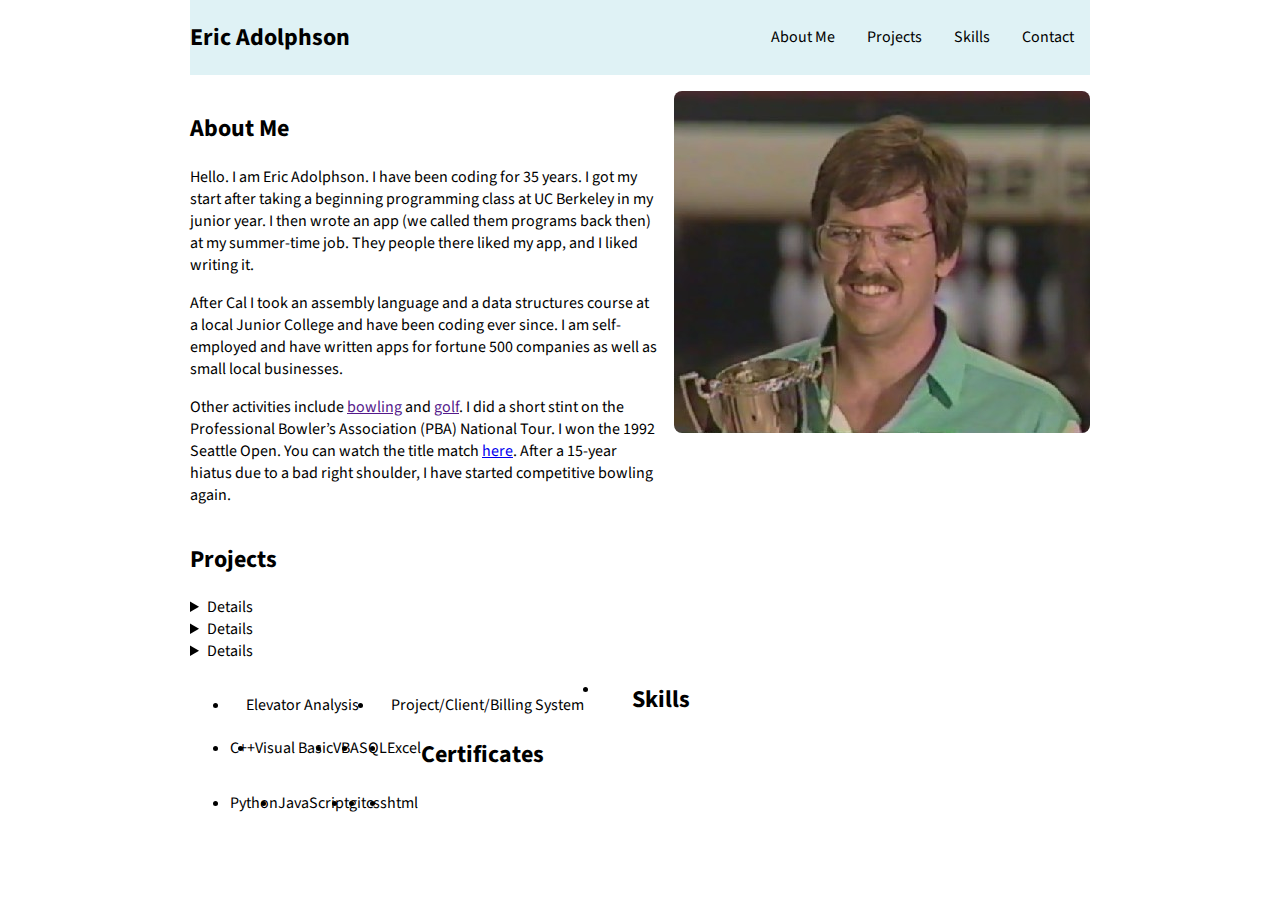
==== index.html @ 8c5e690d "Move projet items into <details> tags" ====
<!DOCTYPE html>
<html lang="en">
<head>
    <meta charset="UTF-8">
    <meta http-equiv="X-UA-Compatible" content="IE=edge">
    <meta name="viewport" content="width=device-width, initial-scale=1.0">
    <title>Bowlers Experience Too</title>

    <link rel="preconnect" href="https://fonts.googleapis.com">
    <link rel="preconnect" href="https://fonts.gstatic.com" crossorigin>
    <link href="https://fonts.googleapis.com/css2?family=Source+Sans+Pro:wght@400;600;700&display=swap" rel="stylesheet">

    <link rel="stylesheet" href="style.css">
    <script src="script.js"></script>    
</head>
<body>
    <nav>
        <h2>Eric Adolphson</h2>
        <ul class="ul_nav">
            <li class="li_nav"><a href="#aboutMe">About Me</a></li>
            <li class="li_nav"><a href="#projects">Projects</a></li>
            <li class="li_nav"><a href="#skills">Skills</a></li>
            <li class="li_nav"><a href="#contact">Contact</a></li>
        </ul>
    </nav>  
    <main>
        <section id="about_me">
            <div class="about_me_container">
                <div class="about_me_text_container">
                    <h2>About Me</h2>
                    <p>Hello. I am Eric Adolphson. I have been coding for 35 years. I got my start after taking a beginning programming class at UC Berkeley in my junior year. I then wrote an app (we called them programs back then) at my summer-time job. They people there liked my app, and I liked writing it.</p>
                    <p>After Cal I took an assembly language and a data structures course at a local Junior College and have been coding ever since. I am self-employed and have written apps for fortune 500 companies as well as small local businesses.</p>
                    <p>Other activities include <a href="">bowling</a> and <a href="">golf</a>. I did a short stint on the Professional Bowler’s Association (PBA) National Tour. I won the 1992 Seattle Open. You can watch the title match <a href="https://www.youtube.com/watch?v=JITAlD9L0e8">here</a>. After a 15-year hiatus due to a bad right shoulder, I have started competitive bowling again.</p>
                </div>
                <div class="about_me_img_container">
                    <img src="./images/BowlingSeattle92.jpg" alt="Photo of Eric Adolphson" class="my_photo">
                </div>               
            </div>            
        </section>    
        <section id="projects">
            <h2>Projects</h2>
            <details class="project">                
                <h3>Elevator Analysis</h3>
                <img src="./images/Elev5.jpg" alt="Screen shot of Elevator Analysis. Building data and zones on the left. Current zone values in the middle. Current zone calculations on the right">
                <p>Elevator analysis for buildings. Calculate how many elevators, how the elevators are grouped, where the elevators stop, and elevtor speed and size. Runs in Windows, written in Visual Basic.</p>
            </details>
            <details>
                <h3>Project/Client/Billing System</h3>
                <img src="./images/PCDB.jpg" alt="Screen shot of list of clients, with one client highlighted. Also shows Address, Jobs, Projects, Contacts and notes for highlighted client">
                <p>Tracks all Clients, Contacts, Jobs (billable services), and Projects. Also does all billing for all jobs, and tracks payment of invoices. Runs is Windows, written in Visual Basic, uses Access Database and SQL.</p>
            </details>            
            <details>
                <h3>Touch Screen Kiosk</h3>
                <img src="./images/BET.jpg" alt="Screent shot of list of bowling ball companies with videos to be played. Opaque image of Pro Shop's loco can be seen in the background">
                <p>Plays bowling ball videos, showing ball motions and target lane condistions. Runs on Rasberry PI. Written in HTML, CSS, JavaScript, Visual Basic</p>
            </details>
            <div class="projects_container">                
                
                <ul id="projects_list">
                    <li><a href="">Elevator Analysis</a></li>
                    <li><a href="">Project/Client/Billing System</a></li>
                    <li><a href=""></a></li>
                </ul>
            </div>
        </section>
        <section id="skills_certs">
            <div class="skills_certs_container">
                <div class="skills_container">
                    <h2>Skills</h2>
                    <ul>
                        <li>C++</li>  
                        <li>Visual Basic</li>
                        <li>VBA</li>
                        <li>SQL</li>
                        <li>Excel</li>
                    </ul>
                </div>
                <div class="certs_container">
                    <h2>Certificates</h2>
                    <ul>
                        <li>Python</li>
                        <li>JavaScript</li>
                        <li>git</li>
                        <li>css</li>
                        <li>html</li>
                    </ul>
                </div>
            </div>
        </section>
    </main>
</body>
</html>
---- style.css ----
html {
    font-family: 'Source Sans Pro', sans-serif;
}

body {
    max-width: 900px;
    margin: 0 auto;             /* centers page if wider then 900 pixels */       
    display: flex;
    flex-direction: column;
}

nav {
    background-color: rgb(223, 242, 245);
    display: flex;
    /* margin-right: 0.5rem; */
}

.ul_nav {
    display: flex;
    list-style-type: none;        
    align-items: center;
    margin: 0;
    margin-left: auto;    
}

li {
    float: left;
}

li a {
    display: block;
    color: black;
    text-align: center;
    padding: 16px;
    text-decoration: none;
}

/* highlight nav item when mouse over item */
li a:hover {
    background-color: navy;
    color: rgb(223, 242, 245);
}

.about_me_container {
    margin-top: 1rem;    
    display: flex;
}

.about_me_text_container {
    margin-right: 1rem;
}

.my_photo {
    border-radius: 0.5rem;
}
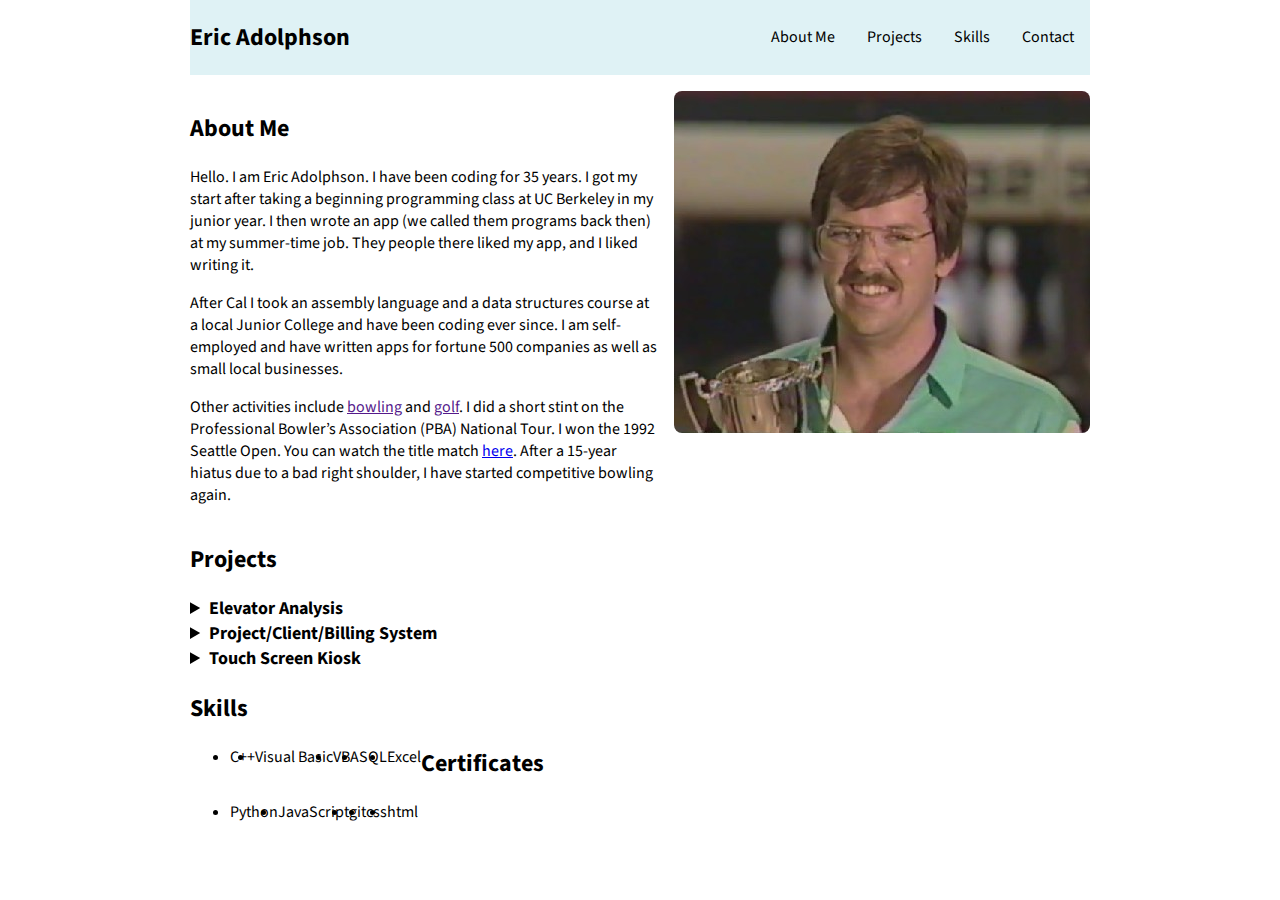
==== commit 748d5c1e: "Got <details> tag working as desired" ====
--- a/index.html
+++ b/index.html
@@ -39,29 +39,21 @@
         </section>    
         <section id="projects">
             <h2>Projects</h2>
-            <details class="project">                
-                <h3>Elevator Analysis</h3>
-                <img src="./images/Elev5.jpg" alt="Screen shot of Elevator Analysis. Building data and zones on the left. Current zone values in the middle. Current zone calculations on the right">
+            <details>
+                <summary class="project_summary">Elevator Analysis</summary>                                
+                <img src="./images/Elev5.jpg" class="project_img" alt="Screen shot of Elevator Analysis. Building data and zones on the left. Current zone values in the middle. Current zone calculations on the right">
                 <p>Elevator analysis for buildings. Calculate how many elevators, how the elevators are grouped, where the elevators stop, and elevtor speed and size. Runs in Windows, written in Visual Basic.</p>
             </details>
             <details>
-                <h3>Project/Client/Billing System</h3>
-                <img src="./images/PCDB.jpg" alt="Screen shot of list of clients, with one client highlighted. Also shows Address, Jobs, Projects, Contacts and notes for highlighted client">
-                <p>Tracks all Clients, Contacts, Jobs (billable services), and Projects. Also does all billing for all jobs, and tracks payment of invoices. Runs is Windows, written in Visual Basic, uses Access Database and SQL.</p>
+                <summary class="project_summary">Project/Client/Billing System</summary>                
+                <img src="./images/PCDB.jpg" class="project_img" alt="Screen shot of list of clients, with one client highlighted. Also shows Address, Jobs, Projects, Contacts and notes for highlighted client">
+                <p>Tracks all Clients, Contacts, Jobs (billable services), and Projects. Also does all billing for all jobs, and tracks payment of invoices. Runs in Windows, written in Visual Basic, uses Access Database and SQL.</p>
             </details>            
             <details>
-                <h3>Touch Screen Kiosk</h3>
-                <img src="./images/BET.jpg" alt="Screent shot of list of bowling ball companies with videos to be played. Opaque image of Pro Shop's loco can be seen in the background">
+                <summary class="project_summary">Touch Screen Kiosk</summary>                
+                <img src="./images/BET.jpg" class="project_img" alt="Screent shot of list of bowling ball companies with videos to be played. Opaque image of Pro Shop's loco can be seen in the background">
                 <p>Plays bowling ball videos, showing ball motions and target lane condistions. Runs on Rasberry PI. Written in HTML, CSS, JavaScript, Visual Basic</p>
             </details>
-            <div class="projects_container">                
-                
-                <ul id="projects_list">
-                    <li><a href="">Elevator Analysis</a></li>
-                    <li><a href="">Project/Client/Billing System</a></li>
-                    <li><a href=""></a></li>
-                </ul>
-            </div>
         </section>
         <section id="skills_certs">
             <div class="skills_certs_container">
--- a/style.css
+++ b/style.css
@@ -4,15 +4,12 @@
 
 body {
     max-width: 900px;
-    margin: 0 auto;             /* centers page if wider then 900 pixels */       
-    display: flex;
-    flex-direction: column;
+    margin: 0 auto;             /* centers page if wider then 900 pixels */               
 }
 
 nav {
     background-color: rgb(223, 242, 245);
-    display: flex;
-    /* margin-right: 0.5rem; */
+    display: flex;    
 }
 
 .ul_nav {
@@ -53,3 +50,22 @@
 .my_photo {
     border-radius: 0.5rem;
 }
+
+.project_summary {
+    font-size: large;
+    font-weight: bold;
+}
+
+.project_img {
+    width: 100%;
+    height: auto;
+}
+
+/* #projects {
+    display: block;
+}
+
+summary {
+    margin: -0.5rem -0.5rem, 0;
+    padding: 0.5rem;
+} */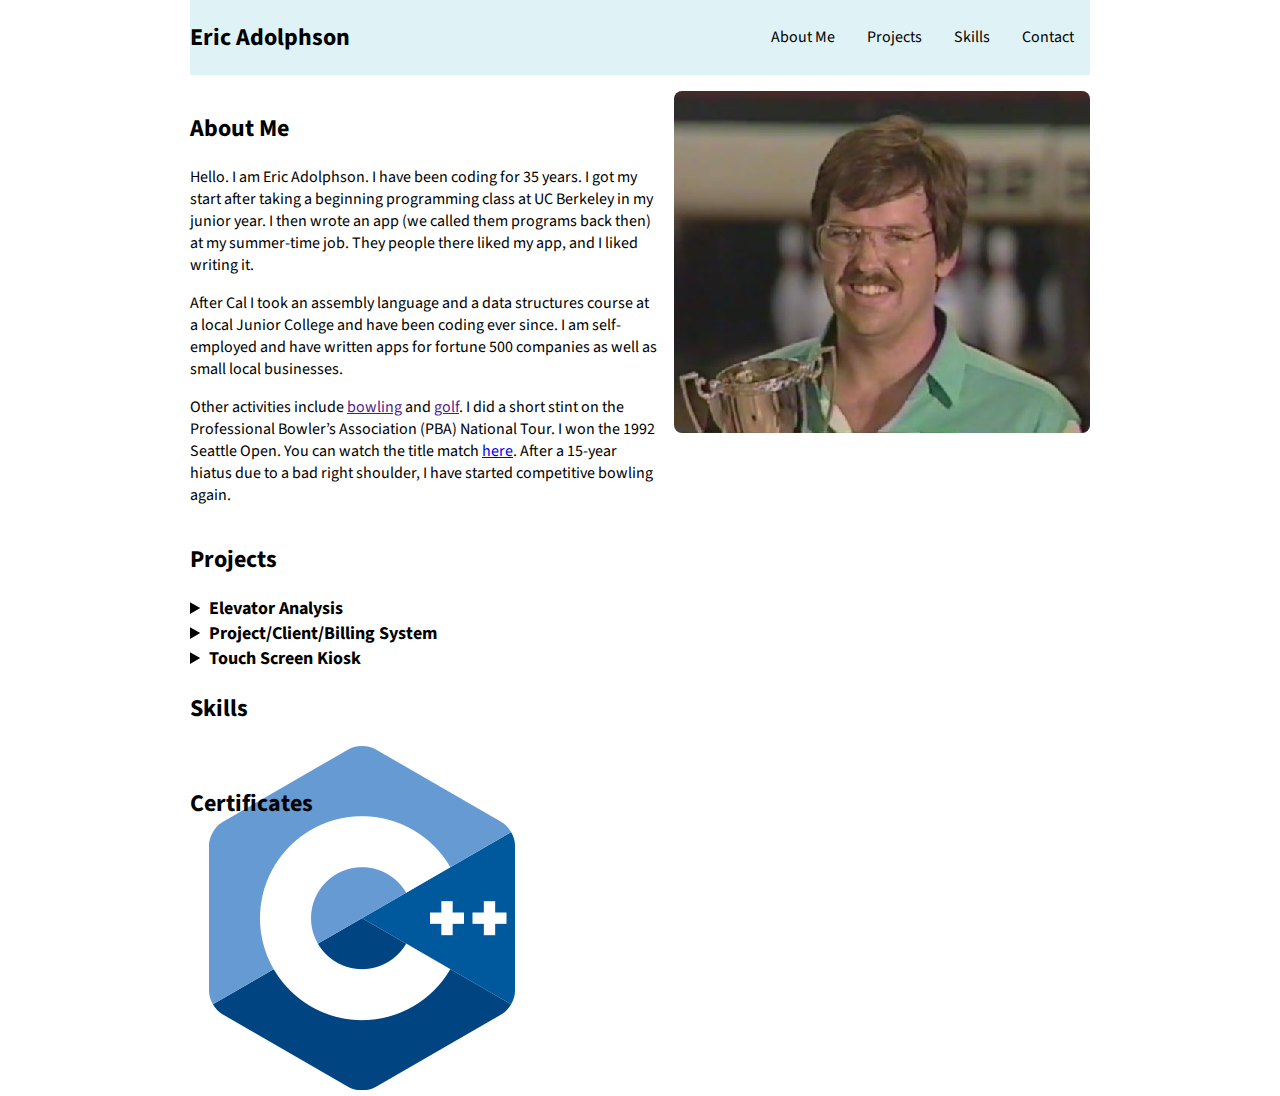
==== commit 7d5b1de6: "Added images" ====
--- a/index.html
+++ b/index.html
@@ -59,23 +59,26 @@
             <div class="skills_certs_container">
                 <div class="skills_container">
                     <h2>Skills</h2>
-                    <ul>
+                    <div class="skillbox cplusplus">
+                        <img src="./images/c++.png" alt="c++">
+                    </div>
+                    <!-- <ul>
                         <li>C++</li>  
                         <li>Visual Basic</li>
                         <li>VBA</li>
                         <li>SQL</li>
                         <li>Excel</li>
-                    </ul>
+                    </ul> -->
                 </div>
                 <div class="certs_container">
                     <h2>Certificates</h2>
-                    <ul>
+                    <!-- <ul>
                         <li>Python</li>
                         <li>JavaScript</li>
                         <li>git</li>
                         <li>css</li>
                         <li>html</li>
-                    </ul>
+                    </ul> -->
                 </div>
             </div>
         </section>
--- a/style.css
+++ b/style.css
@@ -61,11 +61,7 @@
     height: auto;
 }
 
-/* #projects {
-    display: block;
-}
-
-summary {
-    margin: -0.5rem -0.5rem, 0;
-    padding: 0.5rem;
-} */+.skillbox {
+    width: 20px;
+    height: 20px;
+}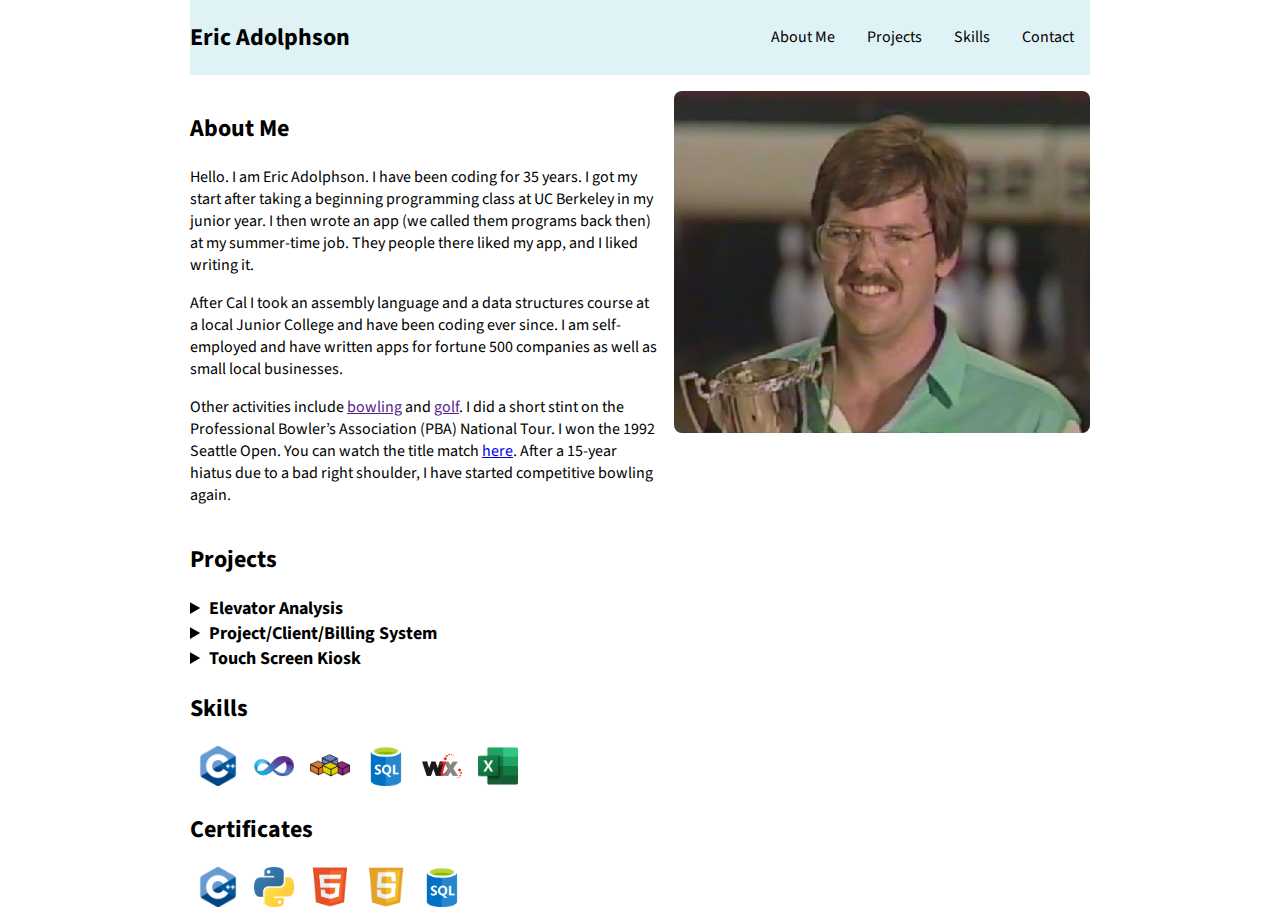
==== commit 38cb21e7: "skills and certs working" ====
--- a/index.html
+++ b/index.html
@@ -56,29 +56,47 @@
             </details>
         </section>
         <section id="skills_certs">
-            <div class="skills_certs_container">
-                <div class="skills_container">
-                    <h2>Skills</h2>
-                    <div class="skillbox cplusplus">
-                        <img src="./images/c++.png" alt="c++">
+            <div class="skills">                
+                <h2>Skills</h2>                    
+                    <div class="skills_certs_container">
+                        <div class="skillbox cplusplus">
+                            <img src="./images/c++.png" alt="c++">
+                        </div>
+                        <div class="skillbox vb">
+                            <img src="./images/visual_basic.png" alt="Visual Basic">
+                        </div>
+                        <div class="skillbox vba">
+                            <img src="./images/vba.png" alt="Visual Basic for Applications">
+                        </div>
+                        <div class="skillbox sql">
+                            <img src="./images/sql.png" alt="SQL">
+                        </div>
+                        <div class="skillbox wix">
+                            <img src="./images/wix.png" alt="WiX Toolset">
+                        </div>
+                        <div class="skillbox excel">
+                            <img src="./images/excel.png" alt="Excel">
+                        </div>
                     </div>
-                    <!-- <ul>
-                        <li>C++</li>  
-                        <li>Visual Basic</li>
-                        <li>VBA</li>
-                        <li>SQL</li>
-                        <li>Excel</li>
-                    </ul> -->
                 </div>
-                <div class="certs_container">
-                    <h2>Certificates</h2>
-                    <!-- <ul>
-                        <li>Python</li>
-                        <li>JavaScript</li>
-                        <li>git</li>
-                        <li>css</li>
-                        <li>html</li>
-                    </ul> -->
+                <h2>Certificates</h2>                    
+                    <div class="skills_certs_container">
+                        <div class="skillbox cplusplus">
+                            <img src="./images/c++.png" alt="c++">
+                        </div>
+                        <div class="skillbox python">
+                            <img src="./images/python.png" alt="Python 3">
+                        </div>
+                        <div class="skillbox html">
+                            <img src="./images/html.png" alt="HTML 5">
+                        </div>
+                        <div class="skillbox java_script">
+                            <img src="./images/js.png" alt="JavaScript">
+                        </div>
+                        <div class="skillbox sql">
+                            <img src="./images/sql.png" alt="SQL">
+                        </div>
+                    </div>
                 </div>
             </div>
         </section>
--- a/style.css
+++ b/style.css
@@ -61,7 +61,15 @@
     height: auto;
 }
 
-.skillbox {
-    width: 20px;
-    height: 20px;
+.skills_certs_container {
+    display: flex;
+    flex-wrap: wrap;
+    flex-direction: row;
+}
+
+.skills_certs_container img {
+    padding: 0 0.5rem;
+    width: 40px;
+    height: 40px;
+    object-fit: contain;
 }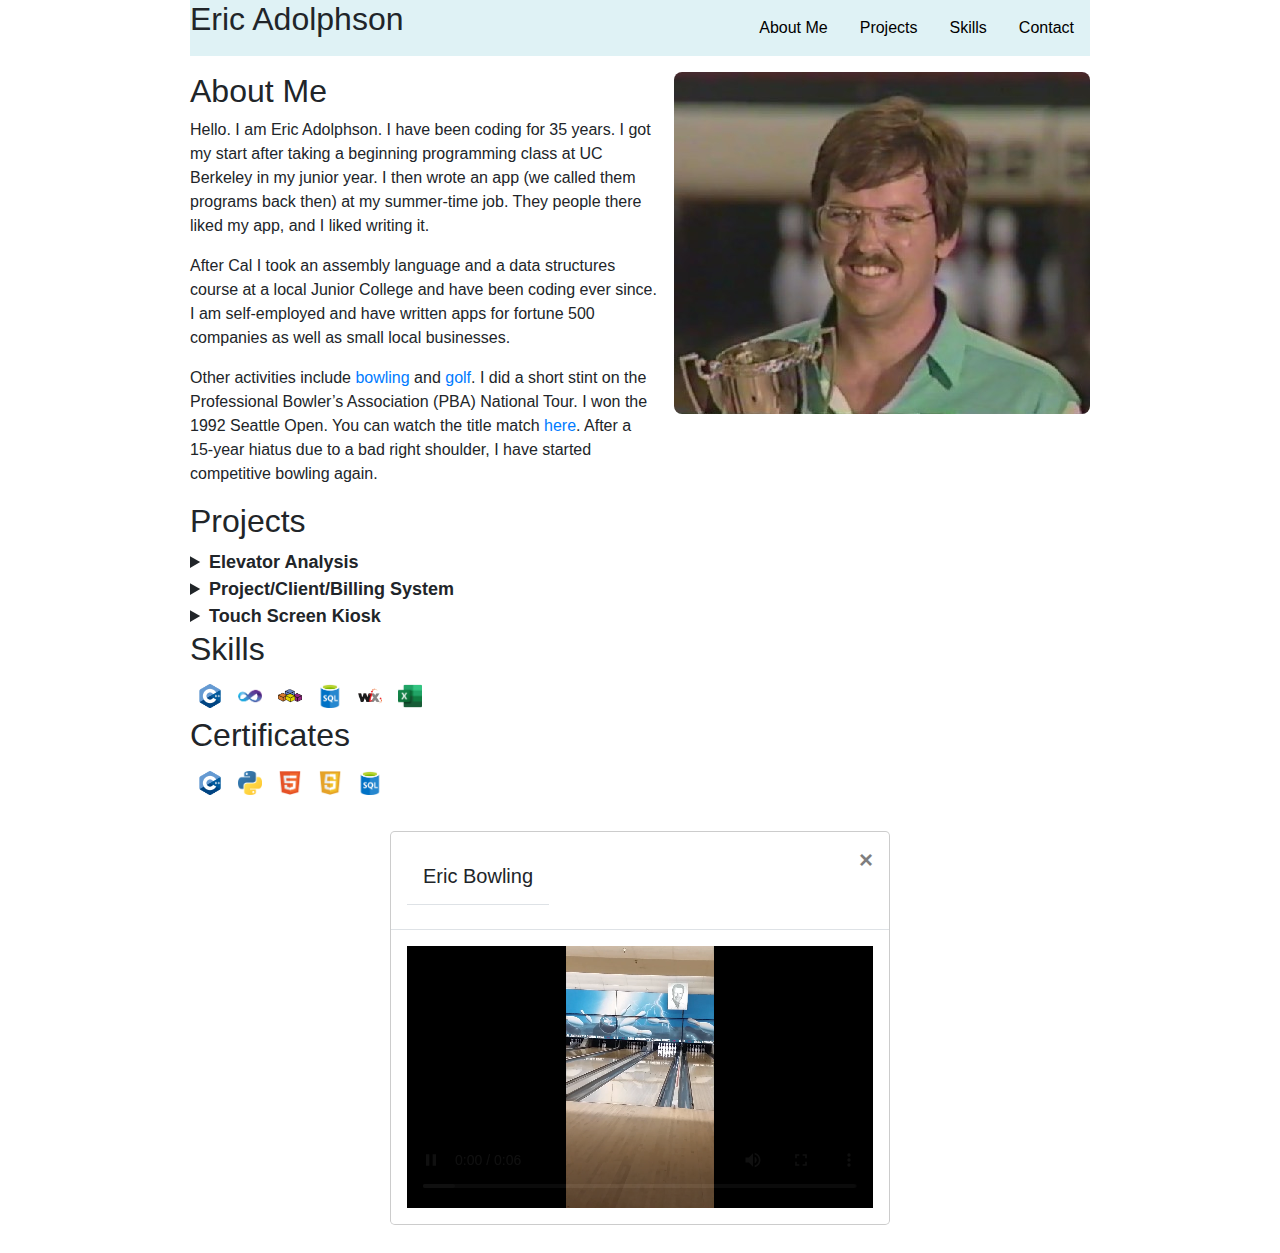
==== commit df7b64fa: "Inital popup videos added" ====
--- a/index.html
+++ b/index.html
@@ -6,10 +6,17 @@
     <meta name="viewport" content="width=device-width, initial-scale=1.0">
     <title>Bowlers Experience Too</title>
 
+    <!-- for fonts -->
     <link rel="preconnect" href="https://fonts.googleapis.com">
     <link rel="preconnect" href="https://fonts.gstatic.com" crossorigin>
     <link href="https://fonts.googleapis.com/css2?family=Source+Sans+Pro:wght@400;600;700&display=swap" rel="stylesheet">
 
+    <!-- for popup videos -->
+    <link rel="stylesheet" href="./bootstrap/bootstrap-4.5.0.min.css">
+    <script src="./jquery/jquery-3.5.1.min.js"></script>
+    <script src="./bootstrap/bootstrap-4.5.0.min.js"></script>
+
+    <!-- internal links -->
     <link rel="stylesheet" href="style.css">
     <script src="script.js"></script>    
 </head>
@@ -30,7 +37,7 @@
                     <h2>About Me</h2>
                     <p>Hello. I am Eric Adolphson. I have been coding for 35 years. I got my start after taking a beginning programming class at UC Berkeley in my junior year. I then wrote an app (we called them programs back then) at my summer-time job. They people there liked my app, and I liked writing it.</p>
                     <p>After Cal I took an assembly language and a data structures course at a local Junior College and have been coding ever since. I am self-employed and have written apps for fortune 500 companies as well as small local businesses.</p>
-                    <p>Other activities include <a href="">bowling</a> and <a href="">golf</a>. I did a short stint on the Professional Bowler’s Association (PBA) National Tour. I won the 1992 Seattle Open. You can watch the title match <a href="https://www.youtube.com/watch?v=JITAlD9L0e8">here</a>. After a 15-year hiatus due to a bad right shoulder, I have started competitive bowling again.</p>
+                    <p>Other activities include <a href="#bowlingModal" data-toggle="modal">bowling</a> and <a href="#goldModal" data-toggle="modal">golf</a>. I did a short stint on the Professional Bowler’s Association (PBA) National Tour. I won the 1992 Seattle Open. You can watch the title match <a href="https://www.youtube.com/watch?v=JITAlD9L0e8">here</a>. After a 15-year hiatus due to a bad right shoulder, I have started competitive bowling again.</p>
                 </div>
                 <div class="about_me_img_container">
                     <img src="./images/BowlingSeattle92.jpg" alt="Photo of Eric Adolphson" class="my_photo">
@@ -100,6 +107,43 @@
                 </div>
             </div>
         </section>
+
+        <div class="popup_video">
+            <!-- bowling video  -->
+            <div id="bowlingModal" class="modal fade"></div>
+                <div class="modal-dialog">
+                    <div class="modal-content">
+                        <div class="modal-header">
+                            <h5 class="modal-header">Eric Bowling</h5>
+                            <button type="button" class="close" data-dismiss="modal">&times;</button>
+                        </div>
+                        <div class="modal-body">
+                            <div class="embed-responsive embed-responsive-16by9">
+                                <iframe id="bowlingVideo" class="embed-responsive-item" src="./videos/Jagged_Edge.mp4" allowfullscreen></iframe>
+                            </div>    
+                        </div>
+                    </div>
+                </div>
+            </div>
+
+            <!-- golf video  -->
+            <div id="golfModal" class="modal fade">
+                <div class="modal-dialog">
+                    <div class="modal-content">
+                        <div class="modal-header">
+                            <h5 class="modal-header">Eric Golfing</h5>
+                            <button type="button" class="close" data-dismiss="modal">&times;</button>
+                        </div>
+                        <div class="modal-body">
+                            <div class="embed-responsive embed-responsive-16by9">
+                                <iframe id="golfVideo" class="embed-responsive-item" src="./videos/Eric_16th.mp4" allowfullscreen></iframe>
+                            </div>
+                        </div>
+                    </div>
+                </div>
+            </div>
+        </div>
+
     </main>
 </body>
 </html>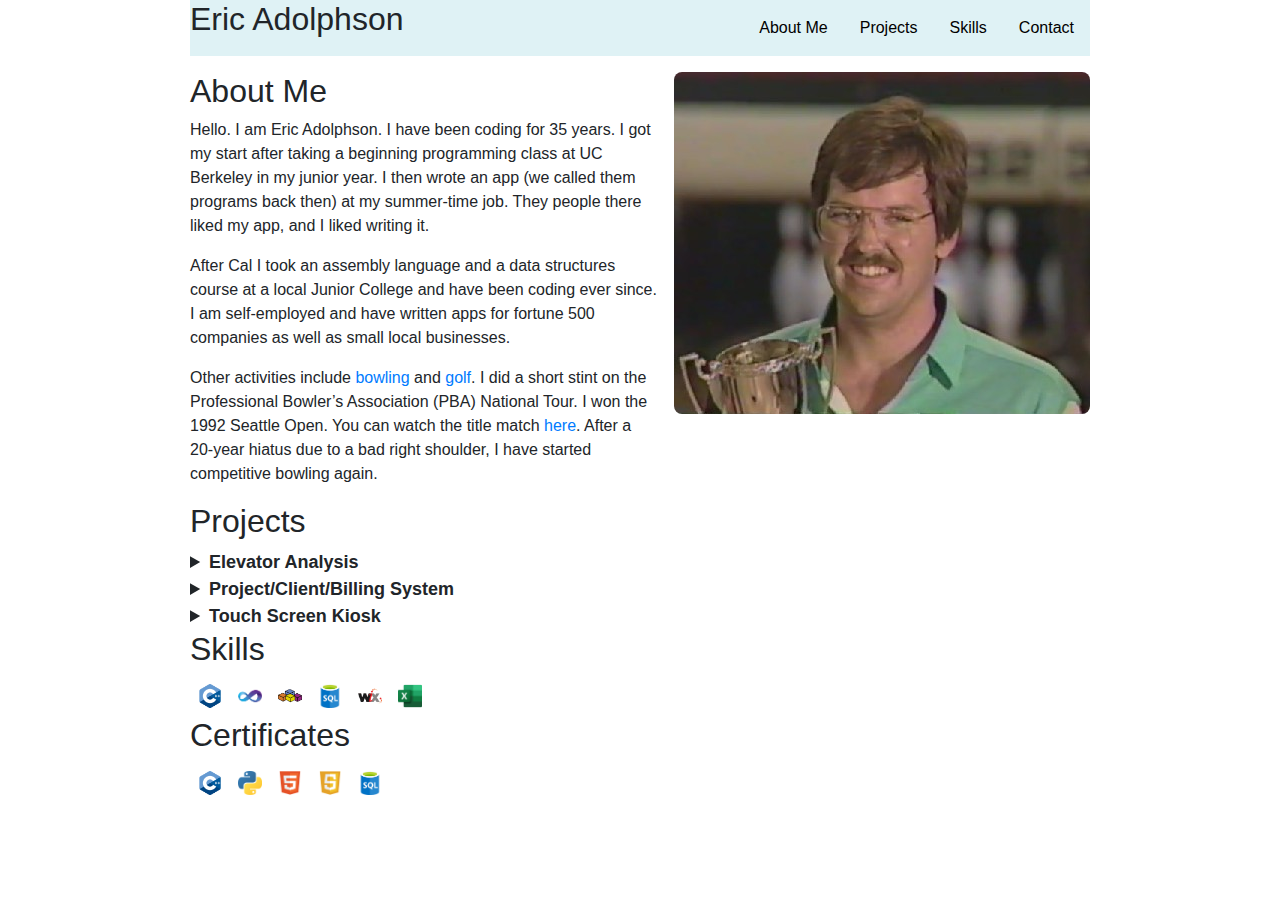
==== commit c5a3c313: "got popup modal video working" ====
--- a/index.html
+++ b/index.html
@@ -4,7 +4,7 @@
     <meta charset="UTF-8">
     <meta http-equiv="X-UA-Compatible" content="IE=edge">
     <meta name="viewport" content="width=device-width, initial-scale=1.0">
-    <title>Bowlers Experience Too</title>
+    <title>Eric Adolphson Portfolio</title>
 
     <!-- for fonts -->
     <link rel="preconnect" href="https://fonts.googleapis.com">
@@ -17,8 +17,9 @@
     <script src="./bootstrap/bootstrap-4.5.0.min.js"></script>
 
     <!-- internal links -->
-    <link rel="stylesheet" href="style.css">
+    <link rel="stylesheet" href="style.css">    
     <script src="script.js"></script>    
+   
 </head>
 <body>
     <nav>
@@ -37,7 +38,9 @@
                     <h2>About Me</h2>
                     <p>Hello. I am Eric Adolphson. I have been coding for 35 years. I got my start after taking a beginning programming class at UC Berkeley in my junior year. I then wrote an app (we called them programs back then) at my summer-time job. They people there liked my app, and I liked writing it.</p>
                     <p>After Cal I took an assembly language and a data structures course at a local Junior College and have been coding ever since. I am self-employed and have written apps for fortune 500 companies as well as small local businesses.</p>
-                    <p>Other activities include <a href="#bowlingModal" data-toggle="modal">bowling</a> and <a href="#goldModal" data-toggle="modal">golf</a>. I did a short stint on the Professional Bowler’s Association (PBA) National Tour. I won the 1992 Seattle Open. You can watch the title match <a href="https://www.youtube.com/watch?v=JITAlD9L0e8">here</a>. After a 15-year hiatus due to a bad right shoulder, I have started competitive bowling again.</p>
+                    <!-- href="#nameModal" points to the id of the parent modal div 
+                        data-toggle="modal" opens the modal window -->
+                    <p>Other activities include <a href="#bowlingModal" data-toggle="modal">bowling</a> and <a href="#golfModal" data-toggle="modal">golf</a>. I did a short stint on the Professional Bowler’s Association (PBA) National Tour. I won the 1992 Seattle Open. You can watch the title match <a href="https://www.youtube.com/watch?v=JITAlD9L0e8">here</a>. After a 20-year hiatus due to a bad right shoulder, I have started competitive bowling again.</p>
                 </div>
                 <div class="about_me_img_container">
                     <img src="./images/BowlingSeattle92.jpg" alt="Photo of Eric Adolphson" class="my_photo">
@@ -107,20 +110,44 @@
                 </div>
             </div>
         </section>
+    
+        <!-- popup modal video  -->
+        <div class="popup_video">
 
-        <div class="popup_video">
-            <!-- bowling video  -->
-            <div id="bowlingModal" class="modal fade"></div>
+            <!-- bowling video and comments for popup modal video  -->
+
+            <!-- id=nameModal must be the same as the href= in <a> tag. Also nameModal must match #nameModal in javaScript used to stop video when modal closes 
+                .modal class identifies the content of <div> as a modal and brings focus to it. 
+                .fade class adds a transition effect which fades the modal in and out. Remove this class if you do not want this effect. 
+                add attribute role="dialog" improves accessibility for people using screen readers. 
+                <div id="nameModal" class="modal fade" role="dialog"> -->
+            <div id="bowlingModal" class="modal fade">
+                <!-- .modal-dialog class is used to set the proper width and margin of the modal. -->
                 <div class="modal-dialog">
+                    <!-- .modal-content class styles the modal (border, background-color, etc.). Inside this <div>, add the modal's header, body, and footer. -->
                     <div class="modal-content">
+                        <!-- .modal-header class is used to define the style for the header of the modal. -->
                         <div class="modal-header">
-                            <h5 class="modal-header">Eric Bowling</h5>
+                            <!-- .modal-title class styles the header with a proper line-height. -->
+                            <h5 class="modal-title">Eric Bowling</h5>
+                            <!-- The <button> inside the header has a data-dismiss="modal" attribute which closes the modal if you click on it. 
+                                .close class styles the close button 
+                                &times; means a multiplication sign, so an x gets displayed on the button. 
+                                  the muiltiplaction sign x looks more like the close box x than the character x -->
                             <button type="button" class="close" data-dismiss="modal">&times;</button>
                         </div>
+                        <!-- .modal-body class is used to define the style for the body of the modal. Add any HTML markup here; paragraphs, images, videos, etc. -->
                         <div class="modal-body">
+                            <!-- .embed-responsive class and .embed-responsive-16by9 class are used to set the aspect ration of the video frame -->
                             <div class="embed-responsive embed-responsive-16by9">
+                                <!-- Bootstrap's iframe is an HTML document that is embedded in another HTML document on a web page. 
+                                    iframes are used to insert content from other source. 
+                                    id="nameVideo" is the id of the video. must match #nameVideo in javaScript used to stop video when modal closes 
+                                    use .embed-responsive-item class when you want to match the styling for other attributes.
+                                    src="..." is the source path for the video
+                                    add allowfullscreen to allow the user the option to view the video in full screen -->
                                 <iframe id="bowlingVideo" class="embed-responsive-item" src="./videos/Jagged_Edge.mp4" allowfullscreen></iframe>
-                            </div>    
+                            </div>
                         </div>
                     </div>
                 </div>
@@ -131,8 +158,8 @@
                 <div class="modal-dialog">
                     <div class="modal-content">
                         <div class="modal-header">
-                            <h5 class="modal-header">Eric Golfing</h5>
-                            <button type="button" class="close" data-dismiss="modal">&times;</button>
+                            <h5 class="modal-title">Eric Golfing</h5>
+                            <button type="button" class="close" data-dismiss="modal">&times;</button>                            
                         </div>
                         <div class="modal-body">
                             <div class="embed-responsive embed-responsive-16by9">
@@ -143,7 +170,6 @@
                 </div>
             </div>
         </div>
-
-    </main>
+    </main> 
 </body>
 </html>--- a/style.css
+++ b/style.css
@@ -72,4 +72,15 @@
     width: 40px;
     height: 40px;
     object-fit: contain;
-}+}
+
+.popup_video {
+    margin: 20px;
+}
+.modal-dialog {            
+    max-width: 100%;    /* sets modal window to full width of page*/
+}
+.modal-dialog iframe {
+    margin: 0 auto;
+    display: block;
+}
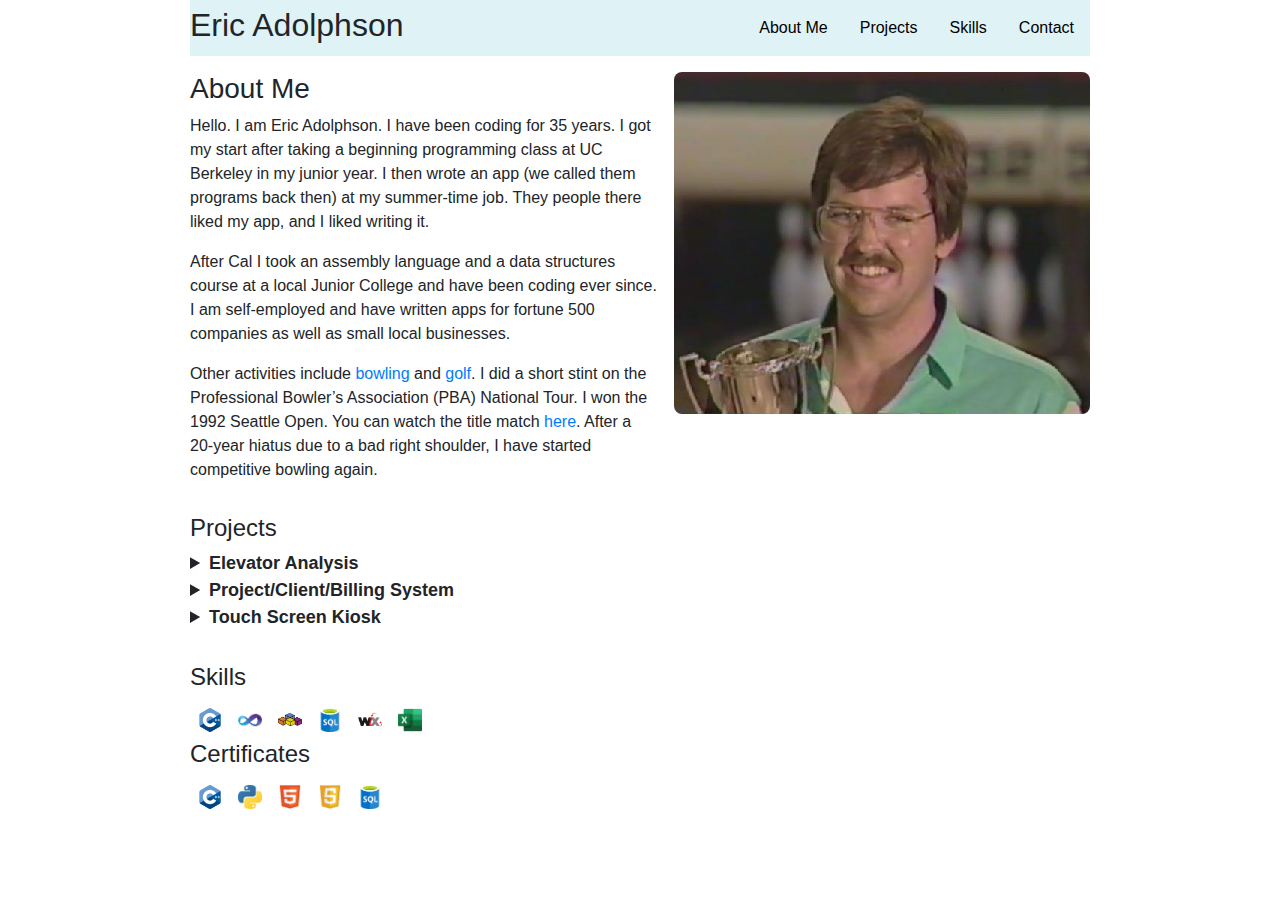
==== commit b9b037e6: "Added Contact Page" ====
--- a/index.html
+++ b/index.html
@@ -23,19 +23,22 @@
 </head>
 <body>
     <nav>
-        <h2>Eric Adolphson</h2>
+        <div class="myName">            
+            <h2>Eric Adolphson</h2>
+        </div>        
         <ul class="ul_nav">
             <li class="li_nav"><a href="#aboutMe">About Me</a></li>
             <li class="li_nav"><a href="#projects">Projects</a></li>
             <li class="li_nav"><a href="#skills">Skills</a></li>
-            <li class="li_nav"><a href="#contact">Contact</a></li>
+            <!-- <li class="li_nav"><a href="#contact">Contact</a></li> -->
+            <li class="li_nav"><a href="./contact.html">Contact</a></li>
         </ul>
     </nav>  
     <main>
         <section id="about_me">
             <div class="about_me_container">
                 <div class="about_me_text_container">
-                    <h2>About Me</h2>
+                    <h3>About Me</h3>
                     <p>Hello. I am Eric Adolphson. I have been coding for 35 years. I got my start after taking a beginning programming class at UC Berkeley in my junior year. I then wrote an app (we called them programs back then) at my summer-time job. They people there liked my app, and I liked writing it.</p>
                     <p>After Cal I took an assembly language and a data structures course at a local Junior College and have been coding ever since. I am self-employed and have written apps for fortune 500 companies as well as small local businesses.</p>
                     <!-- href="#nameModal" points to the id of the parent modal div 
@@ -48,7 +51,7 @@
             </div>            
         </section>    
         <section id="projects">
-            <h2>Projects</h2>
+            <h4>Projects</h4>
             <details>
                 <summary class="project_summary">Elevator Analysis</summary>                                
                 <img src="./images/Elev5.jpg" class="project_img" alt="Screen shot of Elevator Analysis. Building data and zones on the left. Current zone values in the middle. Current zone calculations on the right">
@@ -67,45 +70,45 @@
         </section>
         <section id="skills_certs">
             <div class="skills">                
-                <h2>Skills</h2>                    
-                    <div class="skills_certs_container">
-                        <div class="skillbox cplusplus">
-                            <img src="./images/c++.png" alt="c++">
-                        </div>
-                        <div class="skillbox vb">
-                            <img src="./images/visual_basic.png" alt="Visual Basic">
-                        </div>
-                        <div class="skillbox vba">
-                            <img src="./images/vba.png" alt="Visual Basic for Applications">
-                        </div>
-                        <div class="skillbox sql">
-                            <img src="./images/sql.png" alt="SQL">
-                        </div>
-                        <div class="skillbox wix">
-                            <img src="./images/wix.png" alt="WiX Toolset">
-                        </div>
-                        <div class="skillbox excel">
-                            <img src="./images/excel.png" alt="Excel">
-                        </div>
+                <h4>Skills</h4>                    
+                <div class="logo_containers">
+                    <div class="logo_box cplusplus">
+                        <img src="./images/c++.png" alt="c++">
+                    </div>
+                    <div class="logo_box vb">
+                        <img src="./images/visual_basic.png" alt="Visual Basic">
+                    </div>
+                    <div class="logo_box vba">
+                        <img src="./images/vba.png" alt="Visual Basic for Applications">
+                    </div>
+                    <div class="logo_box sql">
+                        <img src="./images/sql.png" alt="SQL">
+                    </div>
+                    <div class="logo_box wix">
+                        <img src="./images/wix.png" alt="WiX Toolset">
+                    </div>
+                    <div class="logo_box excel">
+                        <img src="./images/excel.png" alt="Excel">
                     </div>
                 </div>
-                <h2>Certificates</h2>                    
-                    <div class="skills_certs_container">
-                        <div class="skillbox cplusplus">
-                            <img src="./images/c++.png" alt="c++">
-                        </div>
-                        <div class="skillbox python">
-                            <img src="./images/python.png" alt="Python 3">
-                        </div>
-                        <div class="skillbox html">
-                            <img src="./images/html.png" alt="HTML 5">
-                        </div>
-                        <div class="skillbox java_script">
-                            <img src="./images/js.png" alt="JavaScript">
-                        </div>
-                        <div class="skillbox sql">
-                            <img src="./images/sql.png" alt="SQL">
-                        </div>
+            </div>
+            <div class="certs">
+                <h4>Certificates</h4>                    
+                <div class="logo_containers">
+                    <div class="logo_box cplusplus">
+                        <img src="./images/c++.png" alt="c++">
+                    </div>
+                    <div class="logo_box python">
+                        <img src="./images/python.png" alt="Python 3">
+                    </div>
+                    <div class="logo_box html">
+                        <img src="./images/html.png" alt="HTML 5">
+                    </div>
+                    <div class="logo_box java_script">
+                        <img src="./images/js.png" alt="JavaScript">
+                    </div>
+                    <div class="logo_box sql">
+                        <img src="./images/sql.png" alt="SQL">
                     </div>
                 </div>
             </div>
--- a/style.css
+++ b/style.css
@@ -10,6 +10,17 @@
 nav {
     background-color: rgb(223, 242, 245);
     display: flex;    
+    height: 3.5rem;
+}
+
+.myName {
+    padding-top: 0.4rem;
+    padding-bottom: 0.4rem;
+}
+
+.myName a {
+    color: black;
+    text-decoration: none;
 }
 
 .ul_nav {
@@ -38,8 +49,11 @@
     color: rgb(223, 242, 245);
 }
 
-.about_me_container {
-    margin-top: 1rem;    
+section {
+    margin-top: 1rem;
+}
+
+.about_me_container {        
     display: flex;
 }
 
@@ -49,6 +63,10 @@
 
 .my_photo {
     border-radius: 0.5rem;
+}
+
+#projects {
+    margin-bottom: 2rem;
 }
 
 .project_summary {
@@ -61,13 +79,13 @@
     height: auto;
 }
 
-.skills_certs_container {
+.logo_containers {
     display: flex;
     flex-wrap: wrap;
     flex-direction: row;
 }
 
-.skills_certs_container img {
+.logo_containers img {
     padding: 0 0.5rem;
     width: 40px;
     height: 40px;
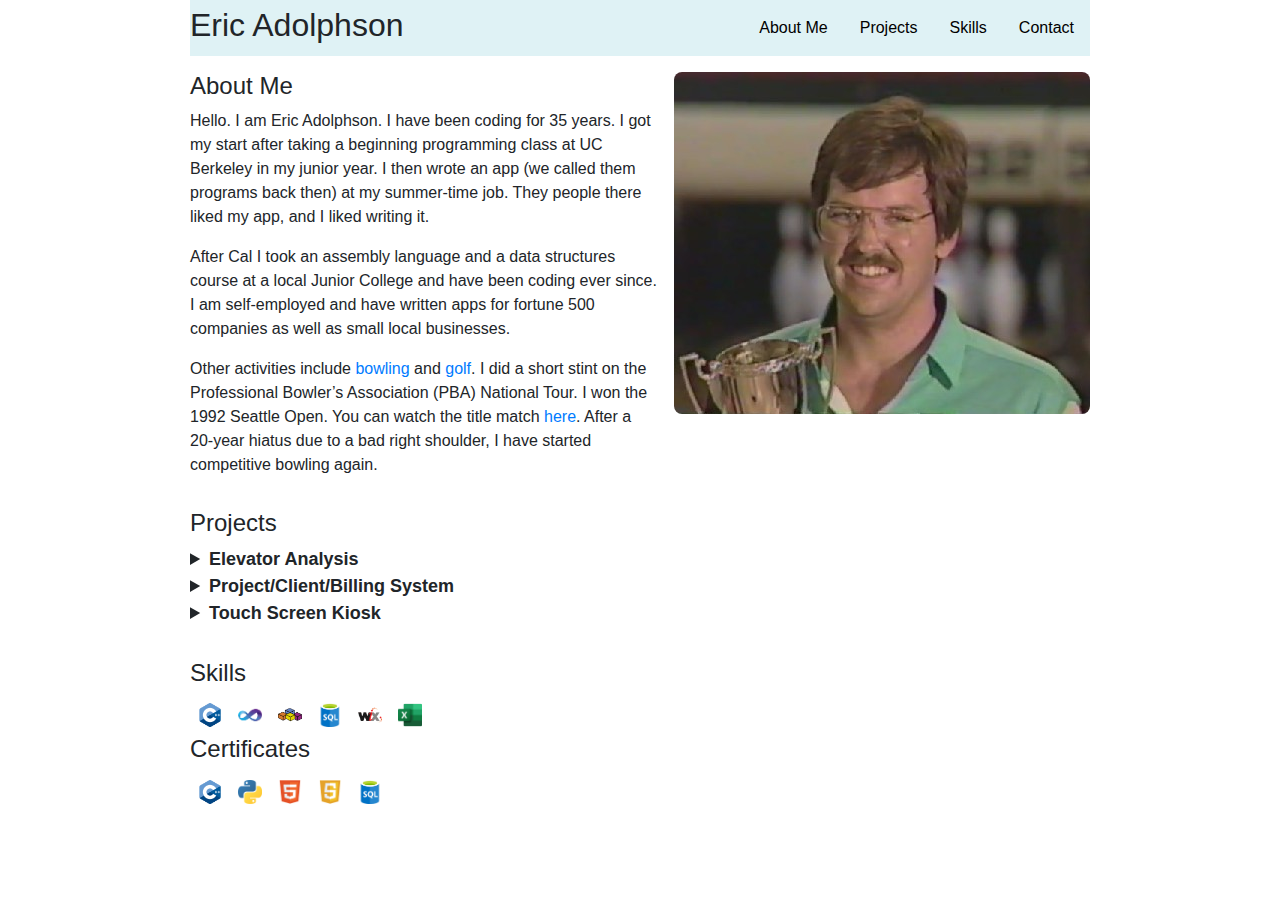
==== commit 42011623: "Release as Beta" ====
--- a/index.html
+++ b/index.html
@@ -24,13 +24,12 @@
 <body>
     <nav>
         <div class="myName">            
-            <h2>Eric Adolphson</h2>
+            <h2 class="myNameH2">Eric Adolphson</h2>
         </div>        
         <ul class="ul_nav">
             <li class="li_nav"><a href="#aboutMe">About Me</a></li>
             <li class="li_nav"><a href="#projects">Projects</a></li>
-            <li class="li_nav"><a href="#skills">Skills</a></li>
-            <!-- <li class="li_nav"><a href="#contact">Contact</a></li> -->
+            <li class="li_nav"><a href="#skills">Skills</a></li>            
             <li class="li_nav"><a href="./contact.html">Contact</a></li>
         </ul>
     </nav>  
@@ -38,7 +37,7 @@
         <section id="about_me">
             <div class="about_me_container">
                 <div class="about_me_text_container">
-                    <h3>About Me</h3>
+                    <h4>About Me</h4>
                     <p>Hello. I am Eric Adolphson. I have been coding for 35 years. I got my start after taking a beginning programming class at UC Berkeley in my junior year. I then wrote an app (we called them programs back then) at my summer-time job. They people there liked my app, and I liked writing it.</p>
                     <p>After Cal I took an assembly language and a data structures course at a local Junior College and have been coding ever since. I am self-employed and have written apps for fortune 500 companies as well as small local businesses.</p>
                     <!-- href="#nameModal" points to the id of the parent modal div 
@@ -51,7 +50,7 @@
             </div>            
         </section>    
         <section id="projects">
-            <h4>Projects</h4>
+            <h4 id="test">Projects</h4>
             <details>
                 <summary class="project_summary">Elevator Analysis</summary>                                
                 <img src="./images/Elev5.jpg" class="project_img" alt="Screen shot of Elevator Analysis. Building data and zones on the left. Current zone values in the middle. Current zone calculations on the right">
@@ -70,7 +69,7 @@
         </section>
         <section id="skills_certs">
             <div class="skills">                
-                <h4>Skills</h4>                    
+                <h4>Skills</h4>
                 <div class="logo_containers">
                     <div class="logo_box cplusplus">
                         <img src="./images/c++.png" alt="c++">
--- a/style.css
+++ b/style.css
@@ -102,3 +102,65 @@
     margin: 0 auto;
     display: block;
 }
+
+
+/* Extra small devices (phones, 600px and down) */
+@media only screen and (max-width: 600px) {
+    nav {
+        height: 6rem;    
+    }
+    .about_me_container {
+        flex-direction: column;
+        margin-right: 0;
+    }
+    .my_photo {
+        width: 100%;
+    }
+    /* #test {
+      background-color: orange;
+    } */
+  }
+  
+  /* Small devices (portrait tablets and large phones, 600px and up) */
+  @media only screen and (min-width: 600px) and (max-width: 767px) {
+    .my_photo {
+        width: 250px;
+    }
+    body {
+        padding: 0 1rem;
+    }
+    /* #test {
+      background-color: purple;
+    } */
+  }
+  
+  /* Medium devices (landscape tablets, 768px and up) */
+  @media only screen and (min-width: 768px) and (max-width: 991px) {
+    .my_photo {
+        width: 300px;
+    }
+    body {
+        padding: 0 1rem;
+    }
+    /* #test {
+      background-color: green;
+    } */
+  }
+  
+  /* Large devices (laptops/desktops, 992px and up) */
+  @media only screen and (min-width: 992px) and (max-width: 1199px) {
+    /* do nothing */
+    /* #test {
+      background-color: blue;
+    } */
+  }
+  
+  /* Extra large devices (large laptops and desktops, 1200px and up) */
+  @media only screen and (min-width: 1200px) {
+    /* do nothing */
+    /* #test {
+      background-color: red;
+    } */
+  }
+  
+  